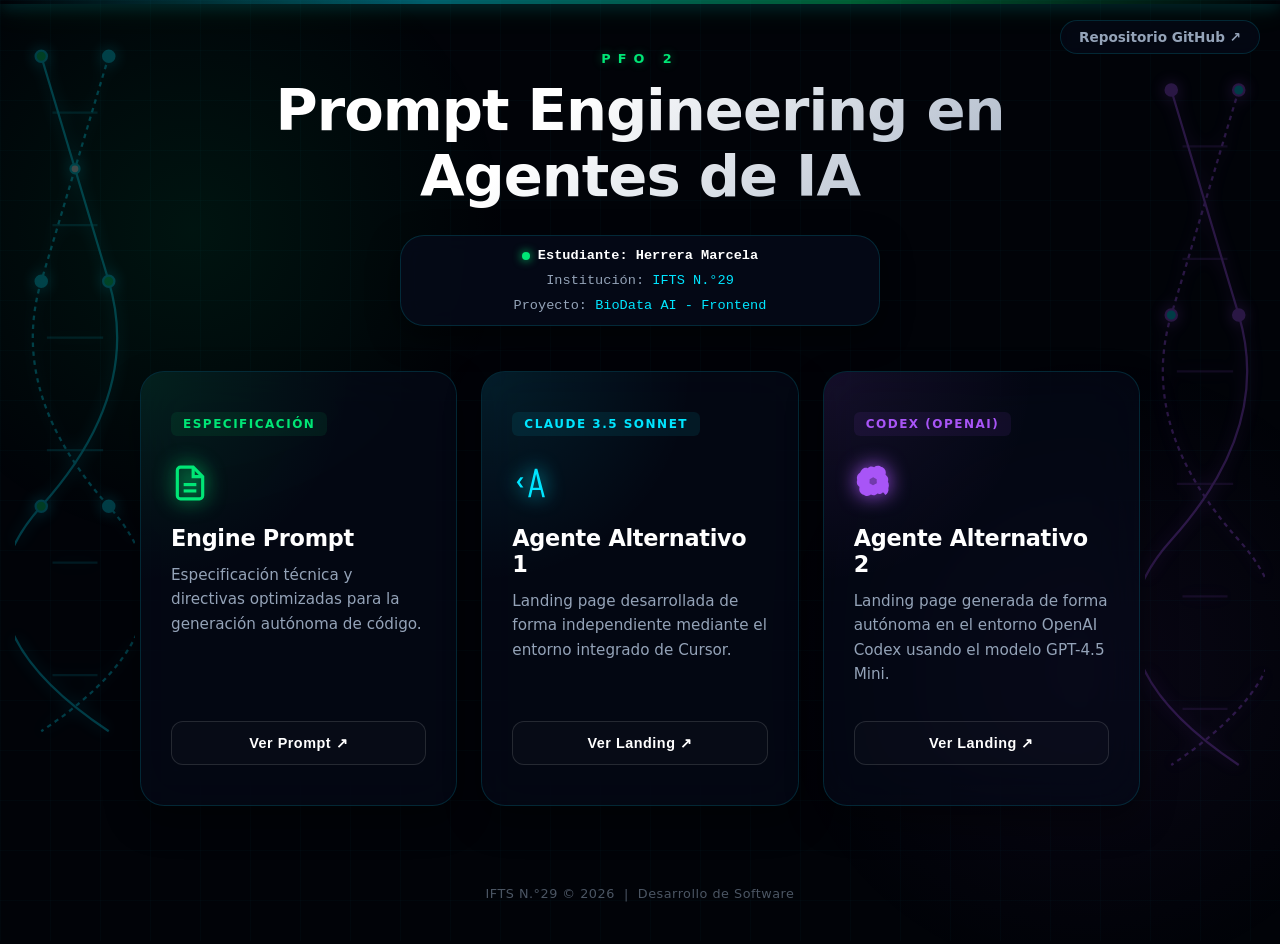
==== index.html @ 79e8a6e5 "Entrega Final PFO2" ====
<!DOCTYPE html>
<html lang="es">
<head>
    <meta charset="UTF-8">
    <meta name="viewport" content="width=device-width, initial-scale=1.0">
    <title>PFO 2 - Herrera Marcela Fernanda | BioData AI </title>
    <style>
        :root {
            --bg-deep: #010308;
            --bg-card: rgba(6, 12, 28, 0.55);
            --bio-green: #00e676;
            --tech-cyan: #00e5ff;
            --openai-purple: #a855f7;
            --text-main: #ffffff;
            --text-muted: #64748b;
            --border: rgba(0, 229, 255, 0.15);
        }

        body {
            margin: 0;
            padding: 0;
            font-family: 'Segoe UI', system-ui, -apple-system, sans-serif;
            background-color: var(--bg-deep);
            color: var(--text-main);
            display: flex;
            flex-direction: column;
            align-items: center;
            justify-content: center;
            min-height: 100vh;
            padding: 40px 20px;
            box-sizing: border-box;
            position: relative;
            overflow-x: hidden;
            
            /* Cuadrícula táctica base de laboratorio */
            background-image: 
                linear-gradient(rgba(0, 229, 255, 0.02) 1px, transparent 1px),
                linear-gradient(90deg, rgba(0, 229, 255, 0.02) 1px, transparent 1px);
            background-size: 50px 50px;
        }

        /* Escáner de Secuenciación Láser de fondo */
        .bio-scanner {
            position: fixed;
            top: 0; left: 0; width: 100vw; height: 4px;
            background: linear-gradient(90deg, transparent, var(--tech-cyan), var(--bio-green), transparent);
            box-shadow: 0 0 15px var(--tech-cyan), 0 0 30px var(--bio-green);
            opacity: 0.4;
            animation: scanVertical 8s cubic-bezier(0.4, 0, 0.2, 1) infinite;
            z-index: 1;
            pointer-events: none;
        }

        @keyframes scanVertical {
            0% { top: -5%; opacity: 0; }
            10% { opacity: 0.5; }
            90% { opacity: 0.5; }
            100% { top: 105%; opacity: 0; }
        }

        /* Resplandores ambientales móviles */
        .ambient-glows {
            position: fixed;
            top: 0; left: 0; width: 100vw; height: 100vh;
            pointer-events: none;
            z-index: 1;
        }
        .glow-1 {
            position: absolute; top: -10%; left: -10%; width: 50vw; height: 50vw;
            background: radial-gradient(circle, rgba(0, 230, 118, 0.08) 0%, transparent 70%);
            animation: floatGlow 14s infinite alternate ease-in-out;
        }
        .glow-2 {
            position: absolute; bottom: -10%; right: -10%; width: 50vw; height: 50vw;
            background: radial-gradient(circle, rgba(168, 85, 247, 0.06) 0%, transparent 70%);
            animation: floatGlow 18s infinite alternate-reverse ease-in-out;
        }

        @keyframes floatGlow {
            0% { transform: translate(0, 0) scale(1); opacity: 0.6; }
            100% { transform: translate(5%, 5%) scale(1.2); opacity: 1; }
        }

        /* Elemento distintivo: Estructuras moleculares de ADN flotantes laterales en SVG */
        .dna-column-left, .dna-column-right {
            position: fixed;
            top: 0;
            width: 120px;
            height: 100vh;
            pointer-events: none;
            z-index: 1;
            opacity: 0.25;
            filter: drop-shadow(0 0 8px var(--tech-cyan));
        }
        .dna-column-left { left: 15px; animation: floatMolecule 20s linear infinite; }
        .dna-column-right { right: 15px; animation: floatMolecule 25s linear infinite reverse; filter: drop-shadow(0 0 8px var(--openai-purple)); }

        @keyframes floatMolecule {
            0% { transform: translateY(0px) rotate(0deg); }
            50% { transform: translateY(-20px) rotate(180deg); }
            100% { transform: translateY(0px) rotate(360deg); }
        }

        /* Repositorio GitHub */
        .github-top-link {
            position: absolute;
            top: 20px;
            right: 20px;
            color: #94a3b8;
            text-decoration: none;
            font-size: 0.85rem;
            border: 1px solid var(--border);
            padding: 8px 18px;
            border-radius: 20px;
            transition: all 0.3s ease;
            background: rgba(6, 11, 25, 0.6);
            backdrop-filter: blur(8px);
            font-weight: 600;
            z-index: 10;
        }

        .github-top-link:hover {
            color: var(--tech-cyan);
            border-color: var(--tech-cyan);
            box-shadow: 0 0 15px rgba(0, 229, 255, 0.2);
            transform: translateY(-2px);
        }

        .main-container {
            max-width: 1000px;
            width: 100%;
            text-align: center;
            position: relative;
            z-index: 2;
        }

        header h2 {
            font-size: 0.8rem;
            color: var(--bio-green);
            text-transform: uppercase;
            letter-spacing: 7px;
            margin-bottom: 12px;
            font-weight: 700;
            text-shadow: 0 0 10px rgba(0, 230, 118, 0.4);
        }

        header h1 {
            font-size: 3.6rem;
            margin: 0;
            background: linear-gradient(135deg, #ffffff 40%, #94a3b8);
            -webkit-background-clip: text;
            -webkit-text-fill-color: transparent;
            font-weight: 800;
            letter-spacing: -1px;
            line-height: 1.15;
        }

        /* PANEL MEJORADO NATALMENTE: Diseño vertical y centrado simétrico para todas las resoluciones */
        .system-dashboard {
            margin: 25px auto 45px auto;
            background: rgba(6, 11, 25, 0.8);
            border: 1px solid var(--border);
            padding: 12px 24px;
            border-radius: 24px;
            display: flex;
            flex-direction: column;
            align-items: center;
            justify-content: center;
            text-align: center;
            gap: 10px;
            backdrop-filter: blur(12px);
            box-shadow: 0 10px 30px rgba(0,0,0,0.5);
            font-size: 0.85rem;
            font-family: monospace;
            color: #94a3b8;
            width: 90%;
            max-width: 480px;
            box-sizing: border-box;
        }

        .status-pill {
            display: flex;
            align-items: center;
            justify-content: center;
            gap: 8px;
            color: var(--text-main);
            font-weight: bold;
            width: 100%;
        }

        .status-dot {
            width: 8px;
            height: 8px;
            background-color: var(--bio-green);
            border-radius: 50%;
            box-shadow: 0 0 10px var(--bio-green);
            animation: pulse 2s infinite alternate;
        }

        @keyframes pulse {
            0% { transform: scale(1); opacity: 0.6; }
            100% { transform: scale(1.3); opacity: 1; }
        }

        .sys-metric {
            width: 100%;
            text-align: center;
        }
        .sys-metric span { color: var(--tech-cyan); }

        /* Grid Bio-Digital */
        .hub-grid {
            display: grid;
            grid-template-columns: repeat(auto-fit, minmax(290px, 1fr));
            gap: 24px;
            margin-top: 20px;
        }

        /* Estilo Glassmorphism Pesado + Bordes de Energía reactivos */
        .hub-card {
            background: var(--bg-card);
            border: 1px solid var(--border);
            padding: 40px 30px;
            border-radius: 24px;
            text-decoration: none;
            color: var(--text-main);
            transition: transform 0.4s cubic-bezier(0.165, 0.84, 0.44, 1), background-color 0.3s, border-color 0.3s;
            display: flex;
            flex-direction: column;
            justify-content: space-between;
            text-align: left;
            backdrop-filter: blur(25px);
            -webkit-backdrop-filter: blur(25px);
            position: relative;
            overflow: hidden;
            box-shadow: 0 15px 35px rgba(0, 0, 0, 0.4);
        }

        /* Resplandor dinámico por proximidad */
        .hub-card::before {
            content: '';
            position: absolute;
            top: 0; left: 0; width: 100%; height: 100%;
            background: radial-gradient(350px circle at var(--mouse-x, 0) var(--mouse-y, 0), rgba(0, 229, 255, 0.1), transparent 60%);
            z-index: 1;
            pointer-events: none;
        }
        .hub-card.prompt-card::before { background: radial-gradient(350px circle at var(--mouse-x, 0) var(--mouse-y, 0), rgba(0, 230, 118, 0.1), transparent 60%); }
        .hub-card.openai-card::before { background: radial-gradient(350px circle at var(--mouse-x, 0) var(--mouse-y, 0), rgba(168, 85, 247, 0.1), transparent 60%); }

        .hub-card:hover {
            transform: translateY(-10px) scale(1.02);
            background: rgba(10, 20, 45, 0.8);
        }

        .hub-card.prompt-card:hover { border-color: var(--bio-green); box-shadow: 0 0 25px rgba(0, 230, 118, 0.15); }
        .hub-card.claude-card:hover { border-color: var(--tech-cyan); box-shadow: 0 0 25px rgba(0, 229, 255, 0.15); }
        .hub-card.openai-card:hover { border-color: var(--openai-purple); box-shadow: 0 0 25px rgba(168, 85, 247, 0.15); }

        .tech-tag {
            font-size: 0.75rem;
            text-transform: uppercase;
            letter-spacing: 1.5px;
            color: var(--tech-cyan);
            font-weight: 700;
            margin-bottom: 24px;
            background: rgba(0, 229, 255, 0.08);
            padding: 5px 12px;
            border-radius: 6px;
            display: inline-block;
            position: relative; z-index: 2;
        }

        .hub-card.prompt-card .tech-tag { color: var(--bio-green); background: rgba(0, 230, 118, 0.08); }
        .hub-card.openai-card .tech-tag { color: var(--openai-purple); background: rgba(168, 85, 247, 0.08); }

        .icon-container {
            display: flex;
            align-items: center;
            justify-content: flex-start;
            margin-bottom: 20px;
            height: 45px;
            position: relative; z-index: 2;
        }

        .card-icon-svg {
            height: 38px;
            width: auto;
            filter: drop-shadow(0 0 8px rgba(255,255,255,0.1));
            transition: transform 0.3s;
        }

        .hub-card:hover .card-icon-svg {
            transform: scale(1.1) rotate(3deg);
        }

        .hub-card.prompt-card .card-icon-svg { filter: drop-shadow(0 0 10px var(--bio-green)); }
        .hub-card.claude-card .card-icon-svg { filter: drop-shadow(0 0 10px var(--tech-cyan)); }
        .hub-card.openai-card .card-icon-svg { filter: drop-shadow(0 0 10px var(--openai-purple)); }

        .hub-card h3 {
            margin: 0 0 12px 0;
            font-size: 1.4rem;
            font-weight: 600;
            letter-spacing: -0.3px;
            position: relative; z-index: 2;
        }

        .hub-card p {
            font-size: 0.95rem;
            color: #94a3b8;
            line-height: 1.6;
            margin: 0 0 35px 0;
            flex-grow: 1;
            position: relative; z-index: 2;
        }

        .btn-action {
            background: rgba(255, 255, 255, 0.02);
            border: 1px solid rgba(255, 255, 255, 0.12);
            color: var(--text-main);
            padding: 13px 20px;
            border-radius: 12px;
            font-weight: 600;
            font-size: 0.9rem;
            width: 100%;
            cursor: pointer;
            transition: all 0.3s ease;
            text-align: center;
            box-sizing: border-box;
            letter-spacing: 0.5px;
            position: relative; z-index: 2;
        }

        .hub-card.prompt-card:hover .btn-action { background: var(--bio-green); color: #02040a; border-color: transparent; box-shadow: 0 0 20px var(--bio-green); }
        .hub-card.claude-card:hover .btn-action { background: var(--tech-cyan); color: #02040a; border-color: transparent; box-shadow: 0 0 20px var(--tech-cyan); }
        .hub-card.openai-card:hover .btn-action { background: var(--openai-purple); color: #ffffff; border-color: transparent; box-shadow: 0 0 20px var(--openai-purple); }

        /* --- MODAL --- */
        .modal-overlay {
            position: fixed;
            top: 0; left: 0;
            width: 100%; height: 100%;
            background: rgba(2, 4, 10, 0.9);
            backdrop-filter: blur(16px);
            display: flex;
            align-items: center;
            justify-content: center;
            opacity: 0;
            pointer-events: none;
            transition: opacity 0.3s ease;
            z-index: 1000;
        }

        .modal-overlay.activo { opacity: 1; pointer-events: auto; }

        .modal-box {
            background: #060b19;
            border: 2px solid var(--border);
            width: 90%;
            max-width: 760px;
            max-height: 80vh;
            border-radius: 24px;
            display: flex;
            flex-direction: column;
            overflow: hidden;
            box-shadow: 0 30px 60px rgba(0,0,0,0.6);
        }

        .modal-header {
            background: rgba(255,255,255,0.01);
            padding: 22px 28px;
            display: flex;
            justify-content: space-between;
            align-items: center;
            border-bottom: 1px solid var(--border);
        }

        .modal-header h3 { margin: 0; font-size: 1.1rem; font-weight: 600; color: var(--tech-cyan); }

        .modal-actions {
            display: flex;
            gap: 12px;
        }

        .btn-copiar {
            background: rgba(0, 229, 255, 0.1);
            border: 1px solid rgba(0, 229, 255, 0.4);
            color: var(--tech-cyan);
            padding: 7px 18px;
            border-radius: 8px;
            cursor: pointer;
            font-weight: 600;
            font-size: 0.85rem;
            transition: all 0.2s;
        }

        .btn-copiar:hover {
            background: var(--tech-cyan);
            color: #02040a;
            box-shadow: 0 0 12px rgba(0, 229, 255, 0.4);
        }

        .btn-cerrar {
            background: rgba(239, 68, 68, 0.08);
            border: 1px solid rgba(239, 68, 68, 0.3);
            color: #f87171;
            padding: 7px 18px;
            border-radius: 8px;
            cursor: pointer;
            font-weight: 600;
            font-size: 0.85rem;
            transition: all 0.2s;
        }

        .btn-cerrar:hover { background: #ef4444; color: white; border-color: #ef4444; box-shadow: 0 0 12px rgba(239, 68, 68, 0.4); }

        .modal-body {
            padding: 28px;
            overflow-y: auto;
            text-align: left;
            font-family: 'Courier New', Courier, monospace;
            white-space: pre-wrap;
            line-height: 1.6;
            color: #cbd5e1;
            font-size: 0.9rem;
            background: #02040a;
        }

        footer { margin-top: 80px; color: #4b5563; font-size: 0.8rem; letter-spacing: 0.5px; }

        /* Ajustes responsivos de escalado para Celulares y Tablets */
        @media (max-width: 768px) {
            .github-top-link {
                position: relative;
                top: 0;
                right: 0;
                margin: 0 auto 20px auto;
                display: inline-block;
                padding: 6px 14px;
                font-size: 0.8rem;
            }
            
            header h1 {
                font-size: 2.5rem;
                line-height: 1.2;
            }

            .main-container {
                padding-top: 10px;
            }
            
            body {
                padding: 20px 15px;
            }
        }
    </style>
</head>
<body>

    <div class="bio-scanner"></div>

    <div class="ambient-glows">
        <div class="glow-1"></div>
        <div class="glow-2"></div>
    </div>

    <svg class="dna-column-left" viewBox="0 0 100 800">
        <g stroke="var(--tech-cyan)" stroke-width="2">
            <path d="M20,50 Q50,150 80,250 T20,450 T80,650" fill="none"/>
            <path d="M80,50 Q50,150 20,250 T80,450 T20,650" fill="none" stroke-dasharray="4,4"/>
            <line x1="30" y1="100" x2="70" y2="100" opacity="0.4"/>
            <line x1="50" y1="150" x2="50" y2="150" stroke-width="6" stroke-linecap="round"/>
            <line x1="30" y1="200" x2="70" y2="200" opacity="0.4"/>
            <line x1="25" y1="300" x2="75" y2="300" opacity="0.4"/>
            <line x1="25" y1="400" x2="75" y2="400" opacity="0.4"/>
            <line x1="30" y1="500" x2="70" y2="500" opacity="0.4"/>
            <line x1="30" y1="600" x2="70" y2="600" opacity="0.4"/>
            <circle cx="20" cy="50" r="5" fill="var(--bio-green)"/>
            <circle cx="80" cy="50" r="5" fill="var(--tech-cyan)"/>
            <circle cx="50" cy="150" r="4" fill="#ffffff"/>
            <circle cx="80" cy="250" r="5" fill="var(--bio-green)"/>
            <circle cx="20" cy="250" r="5" fill="var(--tech-cyan)"/>
            <circle cx="20" cy="450" r="5" fill="var(--bio-green)"/>
            <circle cx="80" cy="450" r="5" fill="var(--tech-cyan)"/>
        </g>
    </svg>

    <svg class="dna-column-right" viewBox="0 0 100 800">
        <g stroke="var(--openai-purple)" stroke-width="2">
            <path d="M20,80 Q50,180 80,280 T20,480 T80,680" fill="none"/>
            <path d="M80,80 Q50,180 20,280 T80,480 T20,680" fill="none" stroke-dasharray="4,4"/>
            <line x1="30" y1="130" x2="70" y2="130" opacity="0.4"/>
            <line x1="30" y1="230" x2="70" y2="230" opacity="0.4"/>
            <line x1="25" y1="330" x2="75" y2="330" opacity="0.4"/>
            <line x1="25" y1="430" x2="75" y2="430" opacity="0.4"/>
            <line x1="30" y1="530" x2="70" y2="530" opacity="0.4"/>
            <line x1="30" y1="630" x2="70" y2="630" opacity="0.4"/>
            <circle cx="20" cy="80" r="5" fill="var(--openai-purple)"/>
            <circle cx="80" cy="80" r="5" fill="var(--tech-cyan)"/>
            <circle cx="80" cy="280" r="5" fill="var(--openai-purple)"/>
            <circle cx="20" cy="280" r="5" fill="var(--tech-cyan)"/>
        </g>
    </svg>

    <a href="#" class="github-top-link" target="_blank">Repositorio GitHub ↗</a>

    <div class="main-container">
        <header>
            <h2>PFO 2</h2>
            <h1>Prompt Engineering en Agentes de IA</h1>
        </header>

        <div class="system-dashboard">
            <div class="status-pill"><div class="status-dot"></div> Estudiante: Herrera Marcela </div>
            <div class="sys-metric">Institución: <span>IFTS N.°29</span></div>
            <div class="sys-metric">Proyecto: <span>BioData AI - Frontend</span></div>
        </div>

        <div class="hub-grid">
            <div class="hub-card prompt-card" onclick="abrirModal()" style="cursor: pointer;">
                <div>
                    <div class="tech-tag">Especificación</div>
                    <div class="icon-container">
                        <svg class="card-icon-svg" viewBox="0 0 24 24" fill="none" stroke="var(--bio-green)" stroke-width="2">
                            <path d="M14 2H6a2 2 0 0 0-2 2v16a2 2 0 0 0 2 2h12a2 2 0 0 0 2-2V8z"></path>
                            <polyline points="14 2 14 8 20 8"></polyline>
                            <line x1="16" y1="13" x2="8" y2="13"></line>
                            <line x1="16" y1="17" x2="8" y2="17"></line>
                        </svg>
                    </div>
                    <h3>Engine Prompt</h3>
                    <p>Especificación técnica y directivas optimizadas para la generación autónoma de código.</p>
                </div>
                <button class="btn-action">Ver Prompt &#8599;</button>
            </div>

            <a href="agente-1/index.html" class="hub-card claude-card">
                <div>
                    <div class="tech-tag">Claude 3.5 Sonnet</div>
                    <div class="icon-container">
                        <svg class="card-icon-svg" viewBox="0 0 32 32" fill="var(--tech-cyan)">
                            <path d="M21.3 4h-2.1l-5.6 24h2.2l1.4-6.2h6.9l1.4 6.2h2.2L21.3 4zm-3.6 15.9l2.6-11.4 2.6 11.4h-5.2zM7.1 11.1L4 15.4l3.1 4.3h2.5l-3.1-4.3 3.1-4.3H7.1z"/>
                        </svg>
                    </div>
                    <h3>Agente Alternativo 1</h3>
                    <p>Landing page desarrollada de forma independiente mediante el entorno integrado de Cursor.</p>
                </div>
                <button class="btn-action">Ver Landing &#8599;</button>
            </a>

            <a href="agente-2/index.html" class="hub-card openai-card">
                <div>
                    <div class="tech-tag">Codex (OpenAI)</div>
                    <div class="icon-container">
                        <svg class="card-icon-svg" viewBox="0 0 24 24" fill="var(--openai-purple)">
                            <path d="M21.4,11.2c0.3-0.8,0.3-1.6,0.1-2.4c-0.3-0.8-0.9-1.5-1.6-2 l0.1-0.4c0.2-0.8,0.1-1.7-0.2-2.5c-0.4-0.8-1-1.4-1.8-1.8c-0.2-0.1-0.5-0.2-0.7-0.2c-0.6-0.5-1.4-0.8-2.2-0.8c-0.9,0-1.7,0.3-2.4,0.9 c-0.5-0.3-1.1-0.4-1.7-0.4c-0.9,0-1.7,0.4-2.3,1.1c-0.4-0.2-0.9-0.3-1.3-0.3c-0.9,0-1.7,0.4-2.3,1.1C4.7,4,4.2,4.6,3.9,5.3 C3.2,5.7,2.6,6.3,2.2,7.1c-0.4,0.8-0.5,1.7-0.3,2.5L2,10.1c-0.3,0.8-0.3,1.6-0.1,2.4c0.3,0.8,0.9,1.5,1.6,2l-0.1,0.4 c-0.2,0.8-0.1,1.7,0.2,2.5c0.4,0.8,1,1.4,1.8,1.8c0.2,0.1,0.5,0.2,0.7,0.2c0.6,0.5,1.4,0.8,2.2,0.8c0.9,0,1.7-0.3,2.4-0.9 c0.5,0.3,1.1,0.4,1.7,0.4c0.9,0,1.7-0.4,2.3-1.1c0.4,0.2,0.9,0.3,1.3,0.3c0.9,0,1.7-0.4,2.3-1.1c0.6,0.5,1.1,1.1,1.4,1.8 c0.7-0.4,1.3-1,1.7-1.8c0.4-0.8,0.5-1.7,0.3-2.5l0.1-0.4c0.3-0.8,0.3-1.6,0.1-2.4C22.1,12.3,21.5,11.6,21.4,11.2z M12,13.4l-2.2-1.3 l0.1-2.5l2.2-1.3l2.2,1.3l0.1,2.5L12,13.4z"/>
                        </svg>
                    </div>
                    <h3>Agente Alternativo 2</h3>
                    <p>Landing page generada de forma autónoma en el entorno OpenAI Codex usando el modelo GPT-4.5 Mini.</p>
                </div>
                <button class="btn-action">Ver Landing &#8599;</button>
            </a>
        </div>

        <footer>
            IFTS N.°29 &copy; 2026 &nbsp;|&nbsp; Desarrollo de Software
        </footer>
    </div>

    <div class="modal-overlay" id="miModal">
        <div class="modal-box">
            <div class="modal-header">
                <h3>Prompt Específico Utilizado</h3>
                <div class="modal-actions">
                    <button class="btn-copiar" onclick="copiarPrompt(this)">Copiar Prompt</button>
                    <button class="btn-cerrar" onclick="cerrarModal()">Cerrar</button>
                </div>
            </div>
            <div class="modal-body" id="promptTexto">Rol: Eres un Ingeniero de Software Frontend Senior experto en UX/UI y maquetación limpia.

Contexto: Necesito crear de forma completamente autónoma una Landing Page para una plataforma de biotecnología llamada "BioData AI". El diseño debe ser moderno, con fondo oscuro profundo, tipografía clara y acentos en verde bioeléctrico o cian para los botones.

Requisitos Técnicos:
1. Usa HTML5 semántico y CSS3 moderno por separado (index.html y styles.css).
2. El diseño debe ser 100% responsivo (mobile-first), adaptándose perfectamente a celulares y computadoras.
3. No utilices texto falso de relleno como "Lorem Ipsum". Todo el contenido debe ser real, profesional y redactado en español.

Estructura Obligatoria de la Landing Page (7 Secciones):
1. Cabecera (Header): Nombre "BioData AI" and menú de navegación con scroll suave.
2. Sección Principal (Hero): Título de impacto sobre IA aplicada a la biotecnología, un subtítulo descriptivo y un botón de acción que diga "Solicitar Demo".
3. Sobre Nosotros: Descripción de cómo la plataforma optimiza investigaciones científicas y procesamiento de datos masivos. Incluye un bloque visual con métricas de impacto (ej. velocidad de procesamiento, precisión).
4. Servicios (Tarjetas): Una cuadrícula con 3 tarjetas informativas tituladas "Procesamiento Genómico Avanzado", "Modelado Predictivo de Células" y "Reportes Analíticos".
5. Testimonios: Dos opiniones breves de investigadores o directores de laboratorios ficticios.
6. Formulario de Contacto: Maquetado visual de un formulario limpio y despejado con campos para Nombre, Correo Institucional y Mensaje. Ningún otro elemento debe superponerse dentro de este contenedor.
7. Pie de Página (Footer): Estructura limpia, equilibrada y completamente alineada. Debe contener de forma organizada: Logo, sección "Síguenos" con redes sociales profesionales (LinkedIn, GitHub, Twitter), menú de navegación horizontal prolijo en una sola línea (aplicando Flexbox en escritorio) y derechos de autor 2026.

Genera el código completo de forma directa, limpio y listo para producción sin requerir intervención posterior.</div>
        </div>
    </div>

    <script>
        // Rastreo de Mouse para el brillo de las tarjetas
        const cards = document.querySelectorAll('.hub-card');
        cards.forEach(card => {
            card.addEventListener('mousemove', (e) => {
                const rect = card.getBoundingClientRect();
                const x = e.clientX - rect.left;
                const y = e.clientY - rect.top;
                card.style.setProperty('--mouse-x', `${x}px`);
                card.style.setProperty('--mouse-y', `${y}px`);
            });
        });

        // Función nativa de JS para copiar el prompt al portapapeles
        function copiarPrompt(boton) {
            const textoPrompt = document.getElementById('promptTexto').innerText;
            navigator.clipboard.writeText(textoPrompt).then(() => {
                boton.innerText = '¡Copiado! ✓';
                boton.style.background = 'var(--bio-green)';
                boton.style.color = '#02040a';
                boton.style.borderColor = 'var(--bio-green)';
                
                setTimeout(() => {
                    boton.innerText = 'Copiar Prompt';
                    boton.style.background = 'rgba(0, 229, 255, 0.1)';
                    boton.style.color = 'var(--tech-cyan)';
                    boton.style.borderColor = 'rgba(0, 229, 255, 0.4)';
                }, 2000);
            }).catch(err => {
                console.error('Error al copiar el texto: ', err);
            });
        }

        function abrirModal() { document.getElementById('miModal').classList.add('activo'); }
        function cerrarModal() { document.getElementById('miModal').classList.remove('activo'); }
        window.onclick = function(event) {
            var modal = document.getElementById('miModal');
            if (event.target == modal) { modal.classList.remove('activo'); }
        }
    </script>
</body>
</html>
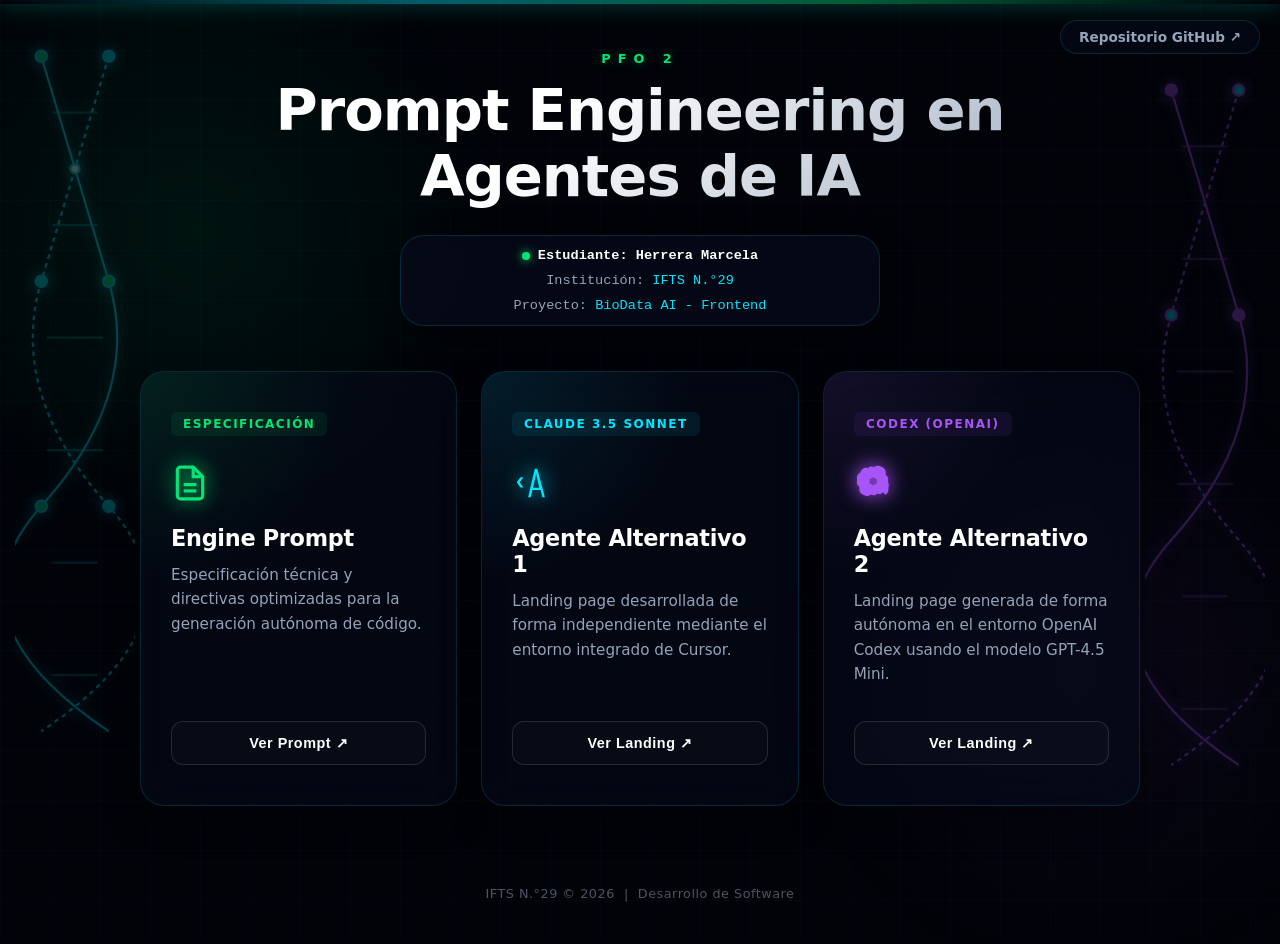
==== commit cdc76be2: "Links de la portada sincronizados con la raiz" ====
--- a/index.html
+++ b/index.html
@@ -503,7 +503,7 @@
         </g>
     </svg>
 
-    <a href="#" class="github-top-link" target="_blank">Repositorio GitHub ↗</a>
+    <a href="https://github.com/HerreraMarcela/PFO-2-Herrera-Marcela" class="github-top-link" target="_blank">Repositorio GitHub ↗</a>
 
     <div class="main-container">
         <header>
